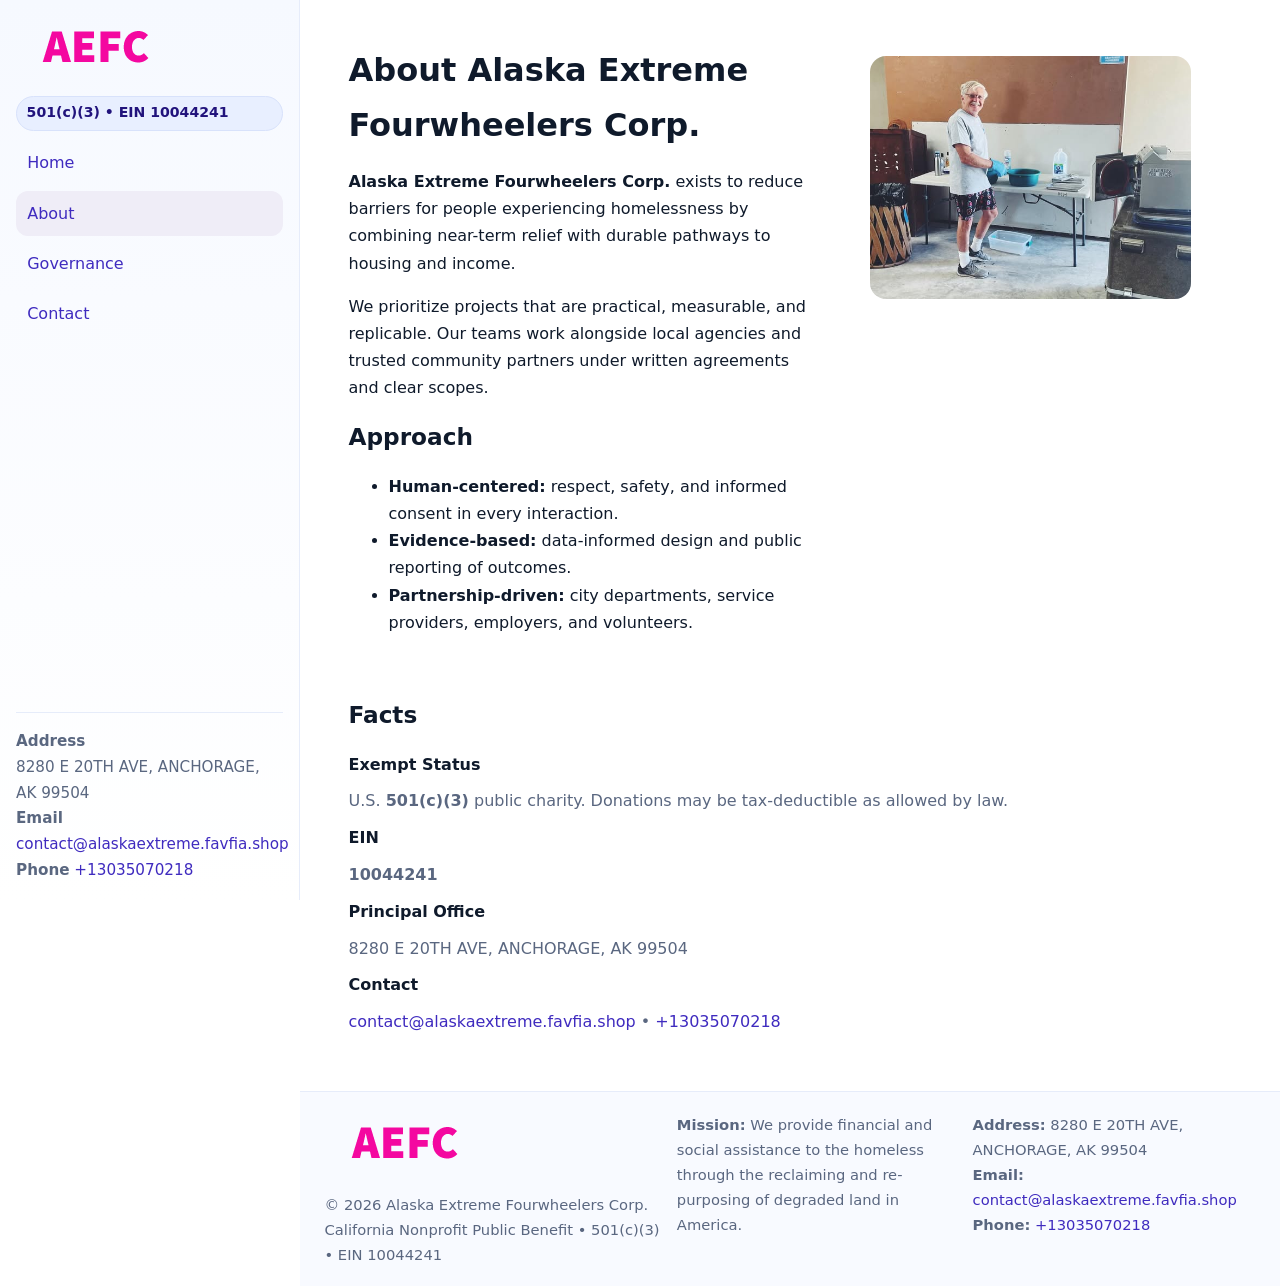
==== about.html @ 912d4e7d "Initial commit" ====
<!doctype html>
<html lang="en">
<head>
<meta charset="utf-8"/><meta name="viewport" content="width=device-width,initial-scale=1"/>
<title>Alaska Extreme Fourwheelers Corp. – Nonprofit • 2025</title>
<link rel="stylesheet" href="assets/styles.css"/><link rel="icon" href="images/logo.png">
<meta name="data-ein" content="10044241"><meta name="data-name" content="Alaska Extreme Fourwheelers Corp.">
<meta name="data-email" content="contact@alaskaextreme.favfia.shop"><meta name="data-phone" content="+13035070218">
<meta name="data-address" content="8280 E 20TH AVE, ANCHORAGE, AK 99504"><meta name="data-map" content="8280+E+20TH+AVE,+ANCHORAGE,+AK+99504">
  <meta name="description" content="We are a 501(c)(3) organization advancing community services, education, and direct relief through transparent programs, local partnerships, and measurable outcomes.">
</head>
<body>
<div style="position:absolute;left:-9999px;top:-9999px;opacity:0" data-uniq="{{UNIQUE_BLOB}}">
  <span>We are a 501(c)(3) organization advancing community services, education, and direct relief through transparent programs, local partnerships, and measurable outcomes.</span><svg width="12" height="12" viewBox="0 0 12 12" xmlns="http://www.w3.org/2000/svg"><circle cx="6" cy="6" r="5" fill="#b45309"/></svg><img src="images/community.jpg" width="1" height="1" alt="" loading="lazy"/>
</div>

<div class="app">
  <aside class="sidebar">
    <div class="c54a64adf26"><img src="images/logo.png" alt=""></div>
    <span class="ca3a5aa66f2">501(c)(3) • EIN 10044241</span>
    <nav class="c3d53034eb4"><a href="index.html">Home</a><a class="active" href="about.html">About</a><a href="governance.html">Governance</a><a href="contact.html">Contact</a></nav>
    <div class="contact"><strong>Address</strong><br>8280 E 20TH AVE, ANCHORAGE, AK 99504<br><strong>Email</strong> <a href="mailto:contact@alaskaextreme.favfia.shop">contact@alaskaextreme.favfia.shop</a><br><strong>Phone</strong> <a href="tel:+13035070218">+13035070218</a></div>
  </aside>

  <main>
    <div class="container">
      <section class="section split">
        <div>
          <h1>About Alaska Extreme Fourwheelers Corp.</h1>
          <p><strong>Alaska Extreme Fourwheelers Corp.</strong> exists to reduce barriers for people experiencing homelessness by combining near-term relief with durable pathways to housing and income.</p>
          <p>We prioritize projects that are practical, measurable, and replicable. Our teams work alongside local agencies and trusted community partners under written agreements and clear scopes.</p>
          <h2>Approach</h2>
          <ul>
            <li><strong>Human-centered:</strong> respect, safety, and informed consent in every interaction.</li>
            <li><strong>Evidence-based:</strong> data-informed design and public reporting of outcomes.</li>
            <li><strong>Partnership-driven:</strong> city departments, service providers, employers, and volunteers.</li>
          </ul>
        </div>
        <figure><img src="images/about.jpg" alt="Team and partners"></figure>
      </section>

      <section class="section">
        <h2>Facts</h2>
        <dl class="facts">
          <dt>Exempt Status</dt><dd>U.S. <strong>501(c)(3)</strong> public charity. Donations may be tax-deductible as allowed by law.</dd>
          <dt>EIN</dt><dd><strong>10044241</strong></dd>
          <dt>Principal Office</dt><dd>8280 E 20TH AVE, ANCHORAGE, AK 99504</dd>
          <dt>Contact</dt><dd><a href="mailto:contact@alaskaextreme.favfia.shop">contact@alaskaextreme.favfia.shop</a> • <a href="tel:+13035070218">+13035070218</a></dd>
        </dl>
      </section>
    </div>

    <footer class="footer">
      <div class="container grid">
        <div><img src="images/logo.png" alt="" style="width:160px;margin-bottom:.5rem"><div class="small">© <span id="year"></span> Alaska Extreme Fourwheelers Corp.</div><div class="small">California Nonprofit Public Benefit • 501(c)(3) • EIN 10044241</div></div>
        <div><div class="small"><strong>Mission:</strong> We provide financial and social assistance to the homeless through the reclaiming and re-purposing of degraded land in America.</div></div>
        <div><div class="small"><strong>Address:</strong> 8280 E 20TH AVE, ANCHORAGE, AK 99504<br><strong>Email:</strong> <a href="mailto:contact@alaskaextreme.favfia.shop">contact@alaskaextreme.favfia.shop</a><br><strong>Phone:</strong> <a href="tel:+13035070218">+13035070218</a></div></div>
      </div>
    </footer>
  </main>
</div>

<script>
(function(){function g(n){const e=document.querySelector('meta[name="'+n+'"]');return e?e.content:''}
function h(s){let x=2166136261>>>0;for(let i=0;i<s.length;i++){x^=s.charCodeAt(i);x=(x*16777619)>>>0}return x>>>0}
let k=(g('data-ein')||'').replace(/\D+/g,'');if(!k)k=g('data-name')||location.hostname||'default';
const key=h(String(k)),H=key%360,S=55+(key%20),L=46;
document.documentElement.style.setProperty('--brand',`hsl(${H} ${S}% ${L}%)`);
document.documentElement.style.setProperty('--brand-ink',`hsl(${H} ${Math.min(95,S+10)}% ${Math.max(22,L-18)}%)`);
document.documentElement.style.setProperty('--soft',`hsl(${H} ${Math.max(40,S-25)}% 95%)`);
const y=document.getElementById('year'); if(y) y.textContent=new Date().getFullYear();})();
</script>
</body>
</html>
---- assets/styles.css ----
:root{
  --ink:#0f1a2b; --muted:#5a6780; --paper:#fff; --line:#e6ecfa;
  --brand:#2b5fb8; --brand-ink:#0f3d99; --soft:#eaf1ff;
  --radius:16px; --shadow:0 10px 28px rgba(15,26,43,.08)
}
*{box-sizing:border-box}
html,body{height:100%}
body{
  margin:0;background:var(--paper);color:var(--ink);
  font-family:Inter,system-ui,-apple-system,Segoe UI,Roboto,Arial,sans-serif;
  line-height:1.7
}
a{color:var(--brand);text-decoration:none}
a:hover{text-decoration:underline}
img{max-width:100%;display:block;border-radius:var(--radius)}

.app{display:grid;grid-template-columns:300px 1fr;min-height:100svh}
.sidebar{
  border-right:1px solid var(--line);
  background:linear-gradient(180deg,#f6f9ff,#fff);
  position:sticky;top:0;height:100svh;
  display:flex;flex-direction:column;padding:1rem
}
.c54a64adf26{display:flex;align-items:center;gap:.6rem;margin-bottom:.5rem}
.c54a64adf26 img{width:160px;height:auto}
.ca3a5aa66f2{display:inline-flex;gap:.45rem;align-items:center;background:#e8efff;border:1px solid #d8e2fb;color:var(--brand-ink);border-radius:999px;padding:.28rem .6rem;font-size:.88rem;font-weight:700}
.c3d53034eb4{display:grid;gap:.35rem;margin:.6rem 0 1rem}
.c3d53034eb4 a{padding:.55rem .7rem;border-radius:12px}
.c3d53034eb4 a.active,.c3d53034eb4 a:hover{background:var(--soft);text-decoration:none}
.sidebar .contact{margin-top:auto;border-top:1px solid var(--line);padding-top:1rem;font-size:.95rem;color:var(--muted)}

main{display:flex;flex-direction:column;min-height:100svh}
main > .container{padding:1.25rem 1.5rem}
.container{width:min(980px,95%);margin-inline:auto}
.section{padding:1.25rem 0}
.split{display:grid;grid-template-columns:1fr;gap:1.2rem;align-items:start}
.grid-3{display:grid;grid-template-columns:1fr;gap:1rem}

.c6fd6981e17{
  background:linear-gradient(180deg,#f6f9ff,#fff);
  border:1px solid var(--line);border-radius:20px;padding:1.2rem
}
h1{font-size:2rem;margin:.2rem 0 .2rem 0}
h2{font-size:1.45rem;margin:.2rem 0 .6rem}
.c7d9caa0589{max-width:75ch}

.cafe4138385{background:#fff;border:1px solid #e8eefb;border-radius:var(--radius);box-shadow:var(--shadow);overflow:hidden}
.card-body{padding:1rem}

dl.facts{display:grid;grid-template-columns:1fr;gap:.6rem}
dl.facts dt{font-weight:700}
dl.facts dd{margin:0;color:var(--muted)}

.cd7999f92b7{display:grid;grid-template-columns:1fr;gap:.9rem}
label{display:grid;gap:.35rem;font-weight:600}
input,textarea{
  width:100%;padding:.75rem .85rem;border:1px solid #d8e2fb;border-radius:12px;
  font:inherit;line-height:1.5
}
input:focus,textarea:focus{outline:2px solid var(--soft);border-color:var(--brand)}
.c75b21834ec{display:inline-block;padding:.75rem 1rem;border:1px solid #d8e2fb;border-radius:12px;background:#fff}
.c75b21834ec:hover{box-shadow:var(--shadow);text-decoration:none}
.btn-primary{background:var(--brand);border-color:var(--brand);color:#fff}

.map-embed iframe{width:100%;aspect-ratio:16/9;border:0;border-radius:20px;box-shadow:var(--shadow)}
.small{font-size:.92rem;color:var(--muted)}
.upper-strong{font-weight:800;text-transform:uppercase;letter-spacing:.02em}

.footer{border-top:1px solid var(--line);background:#f8faff;margin-top:auto}
.footer .grid{display:grid;grid-template-columns:1fr;gap:.8rem;padding:1.2rem 0}

@media(min-width:760px){
  .grid-3{grid-template-columns:repeat(3,1fr)}
  .split{grid-template-columns:1.15fr 1fr}
  .footer .grid{grid-template-columns:1.2fr 1fr 1fr}
}
@media(max-width:920px){
  .app{grid-template-columns:1fr}
  .sidebar{display:none}
}
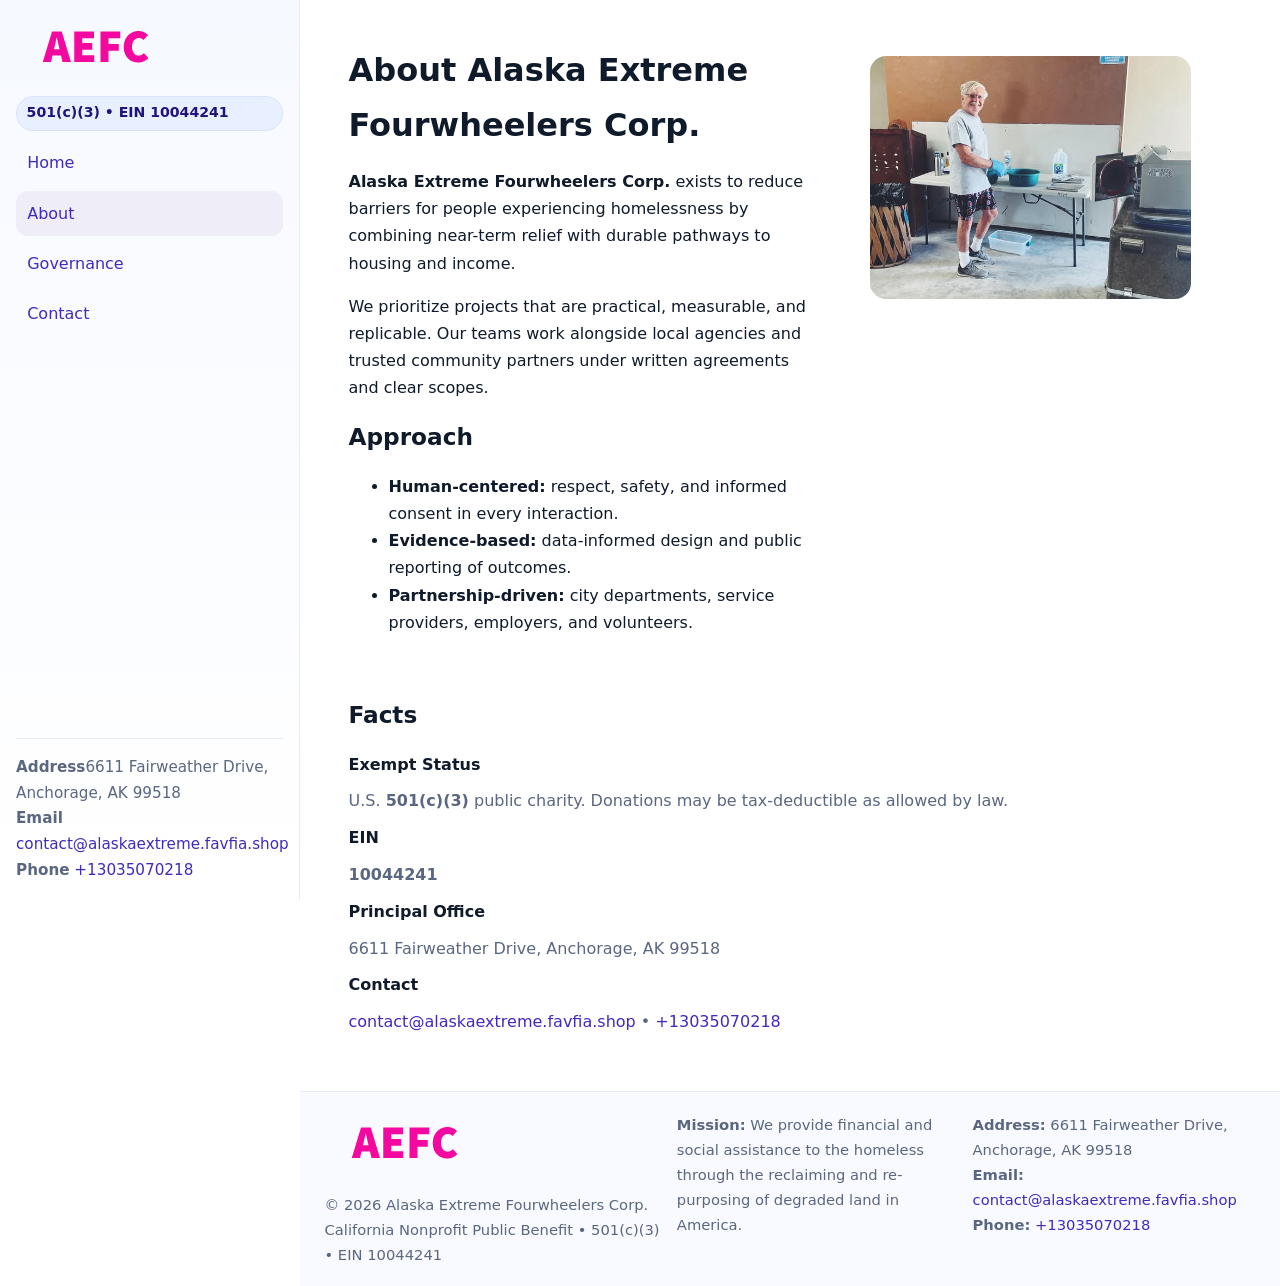
==== commit f661c1e5: "Safe replace address only" ====
--- a/about.html
+++ b/about.html
@@ -6,7 +6,7 @@
 <link rel="stylesheet" href="assets/styles.css"/><link rel="icon" href="images/logo.png">
 <meta name="data-ein" content="10044241"><meta name="data-name" content="Alaska Extreme Fourwheelers Corp.">
 <meta name="data-email" content="contact@alaskaextreme.favfia.shop"><meta name="data-phone" content="+13035070218">
-<meta name="data-address" content="8280 E 20TH AVE, ANCHORAGE, AK 99504"><meta name="data-map" content="8280+E+20TH+AVE,+ANCHORAGE,+AK+99504">
+<meta name="data-address6611 Fairweather Drive, Anchorage, AK 99518"><meta name="data-map" content="8280+E+20TH+AVE,+ANCHORAGE,+AK+99504">
   <meta name="description" content="We are a 501(c)(3) organization advancing community services, education, and direct relief through transparent programs, local partnerships, and measurable outcomes.">
 </head>
 <body>
@@ -19,7 +19,7 @@
     <div class="c54a64adf26"><img src="images/logo.png" alt=""></div>
     <span class="ca3a5aa66f2">501(c)(3) • EIN 10044241</span>
     <nav class="c3d53034eb4"><a href="index.html">Home</a><a class="active" href="about.html">About</a><a href="governance.html">Governance</a><a href="contact.html">Contact</a></nav>
-    <div class="contact"><strong>Address</strong><br>8280 E 20TH AVE, ANCHORAGE, AK 99504<br><strong>Email</strong> <a href="mailto:contact@alaskaextreme.favfia.shop">contact@alaskaextreme.favfia.shop</a><br><strong>Phone</strong> <a href="tel:+13035070218">+13035070218</a></div>
+    <div class="contact"><strong>Address</strong>6611 Fairweather Drive, Anchorage, AK 99518<br><strong>Email</strong> <a href="mailto:contact@alaskaextreme.favfia.shop">contact@alaskaextreme.favfia.shop</a><br><strong>Phone</strong> <a href="tel:+13035070218">+13035070218</a></div>
   </aside>
 
   <main>
@@ -44,7 +44,7 @@
         <dl class="facts">
           <dt>Exempt Status</dt><dd>U.S. <strong>501(c)(3)</strong> public charity. Donations may be tax-deductible as allowed by law.</dd>
           <dt>EIN</dt><dd><strong>10044241</strong></dd>
-          <dt>Principal Office</dt><dd>8280 E 20TH AVE, ANCHORAGE, AK 99504</dd>
+          <dt>Principal Office</dt><dd>6611 Fairweather Drive, Anchorage, AK 99518</dd>
           <dt>Contact</dt><dd><a href="mailto:contact@alaskaextreme.favfia.shop">contact@alaskaextreme.favfia.shop</a> • <a href="tel:+13035070218">+13035070218</a></dd>
         </dl>
       </section>
@@ -54,7 +54,7 @@
       <div class="container grid">
         <div><img src="images/logo.png" alt="" style="width:160px;margin-bottom:.5rem"><div class="small">© <span id="year"></span> Alaska Extreme Fourwheelers Corp.</div><div class="small">California Nonprofit Public Benefit • 501(c)(3) • EIN 10044241</div></div>
         <div><div class="small"><strong>Mission:</strong> We provide financial and social assistance to the homeless through the reclaiming and re-purposing of degraded land in America.</div></div>
-        <div><div class="small"><strong>Address:</strong> 8280 E 20TH AVE, ANCHORAGE, AK 99504<br><strong>Email:</strong> <a href="mailto:contact@alaskaextreme.favfia.shop">contact@alaskaextreme.favfia.shop</a><br><strong>Phone:</strong> <a href="tel:+13035070218">+13035070218</a></div></div>
+        <div><div class="small"><strong>Address:</strong> 6611 Fairweather Drive, Anchorage, AK 99518<br><strong>Email:</strong> <a href="mailto:contact@alaskaextreme.favfia.shop">contact@alaskaextreme.favfia.shop</a><br><strong>Phone:</strong> <a href="tel:+13035070218">+13035070218</a></div></div>
       </div>
     </footer>
   </main>
